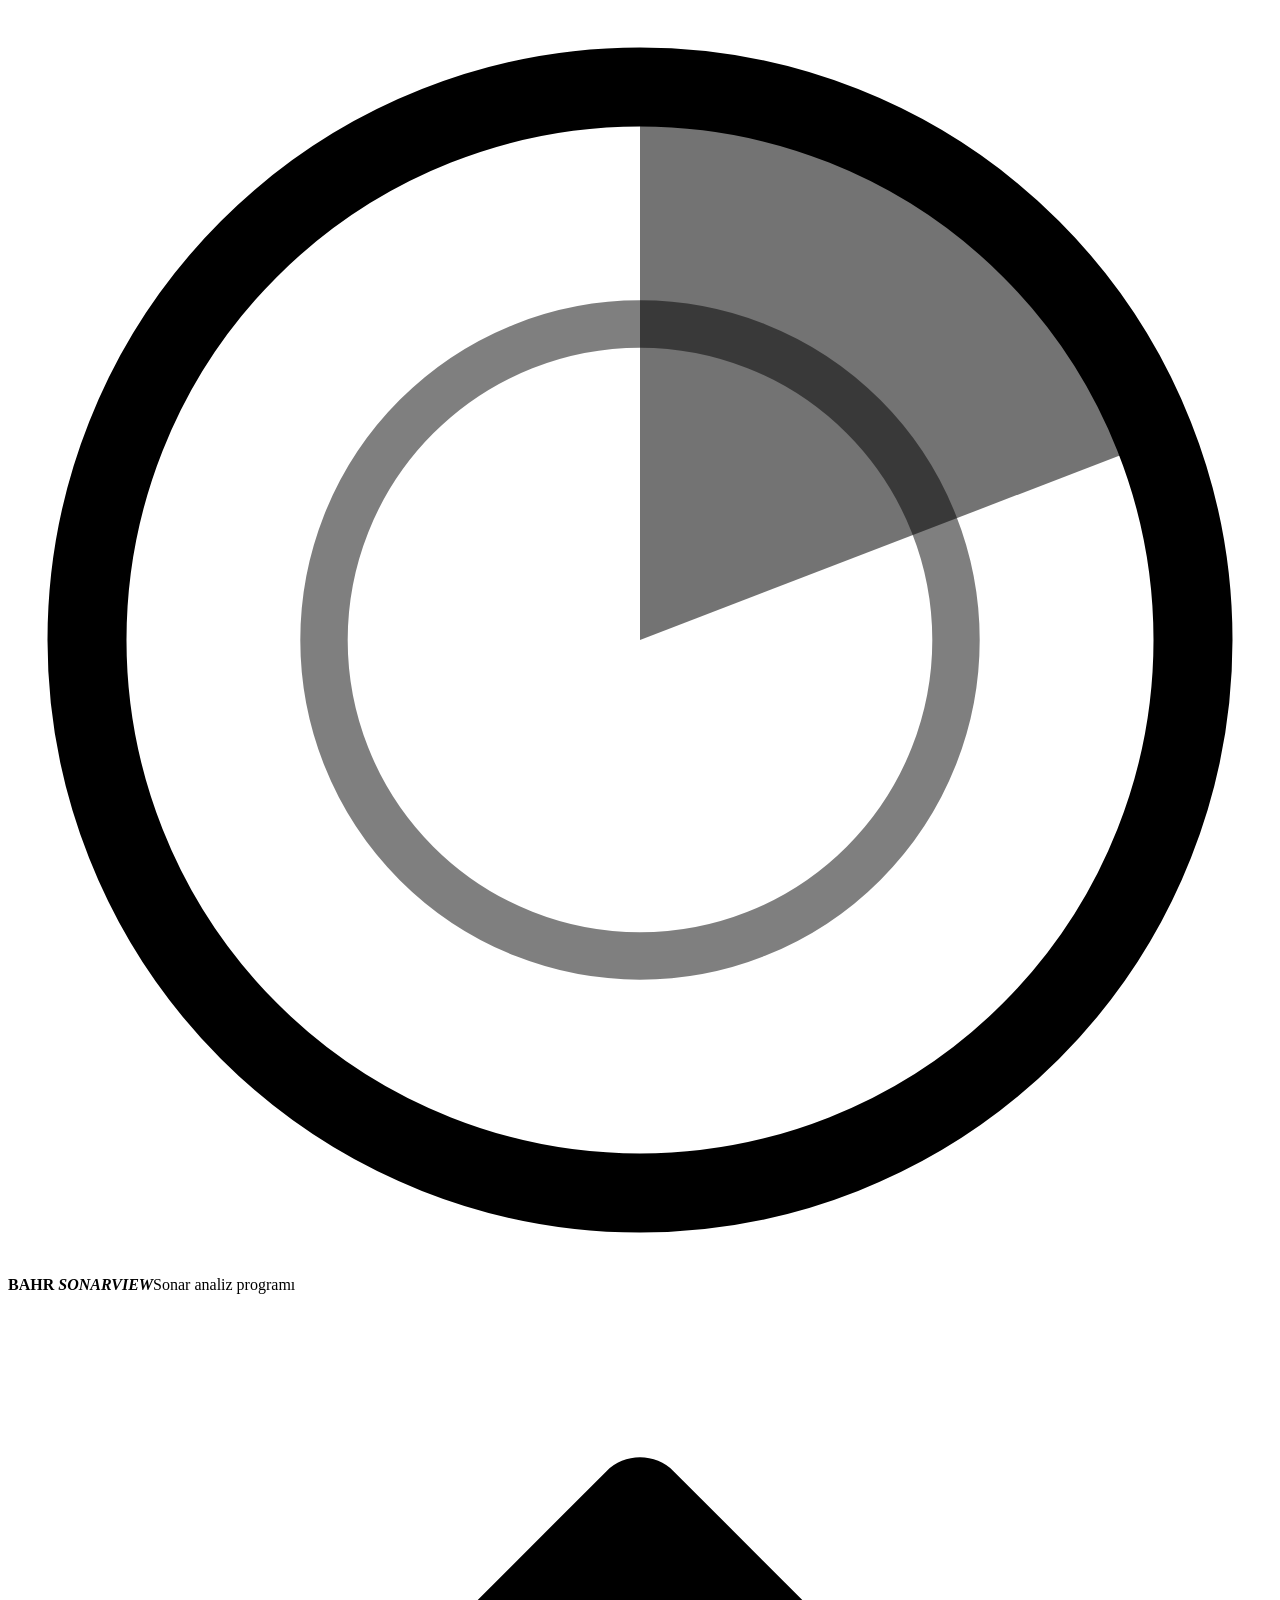
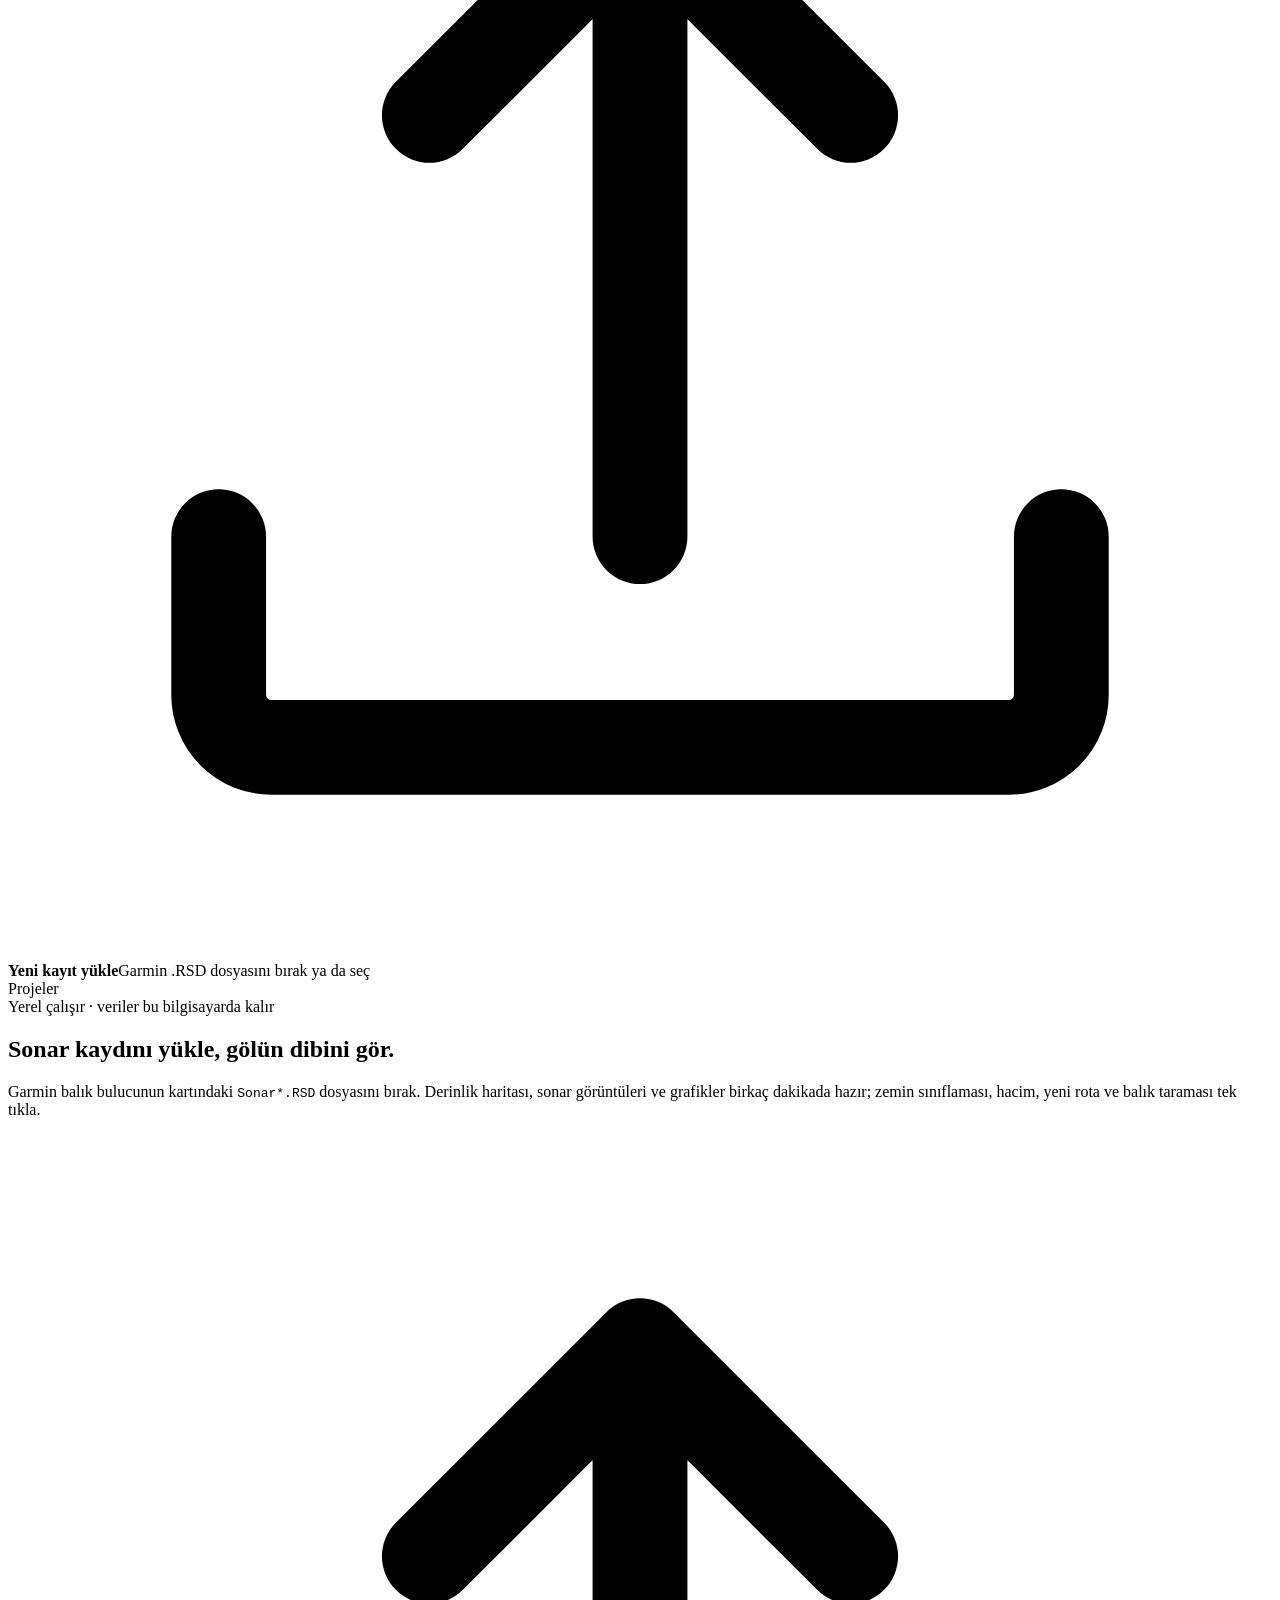
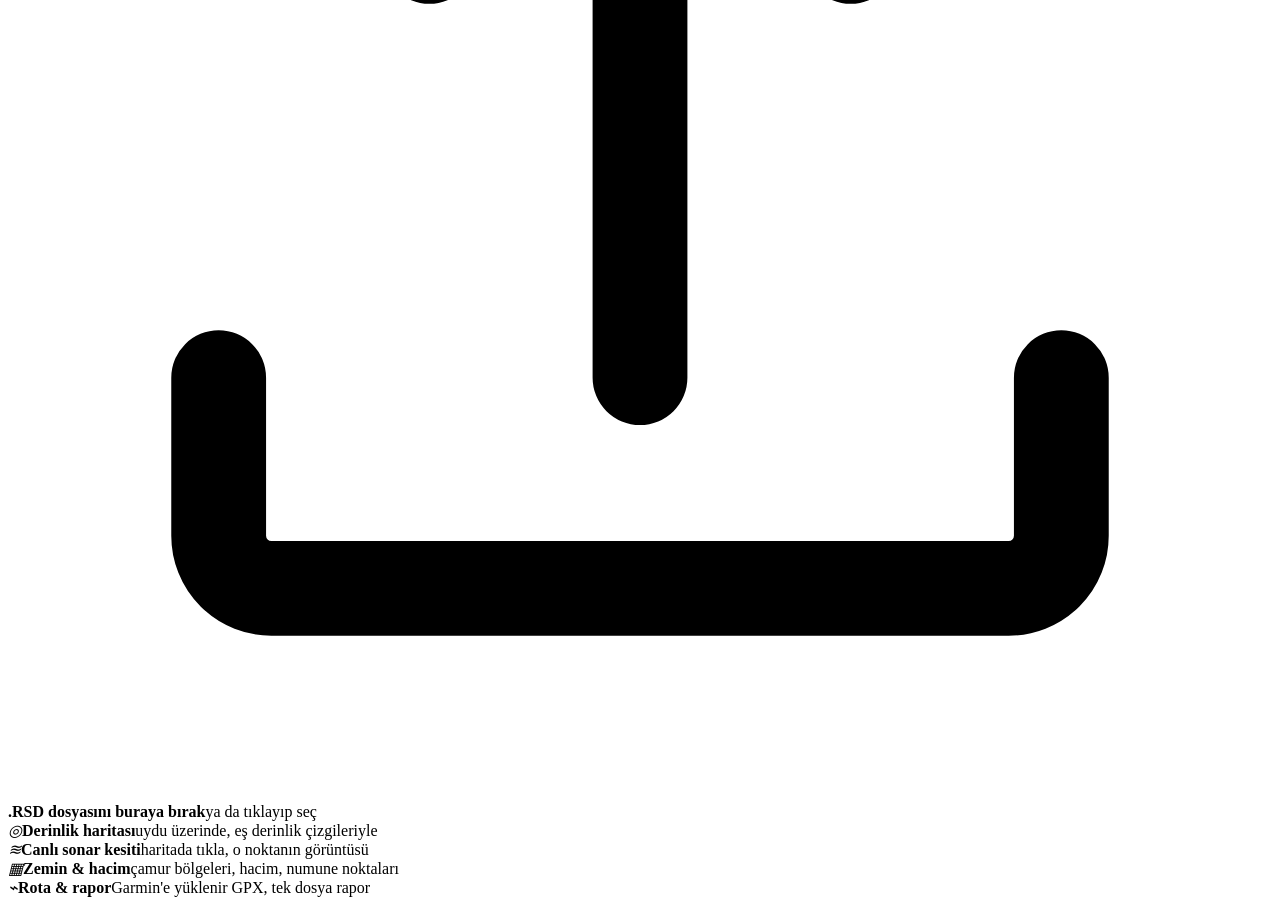
==== BAHR_SONARVIEW/kaynak/static/index.html @ 4ef41a02 "BAHR SONARVIEW: Garmin sonar analiz programı - Masaüstü programı (pywebview + FastAPI, PyInstaller i" ====
<!doctype html>
<html lang="tr">
<head>
<meta charset="utf-8">
<meta name="viewport" content="width=device-width, initial-scale=1">
<title>BAHR SONARVIEW</title>
<link rel="icon" href="data:image/svg+xml,%3Csvg xmlns='http://www.w3.org/2000/svg' viewBox='0 0 32 32'%3E%3Ccircle cx='16' cy='16' r='14' fill='%230b1220' stroke='%2322d3ee' stroke-width='2'/%3E%3Cpath d='M16 16 L16 4 A12 12 0 0 1 27 12 Z' fill='%2322d3ee' opacity='.7'/%3E%3C/svg%3E">
<link rel="stylesheet" href="/static/vendor/leaflet.css">
<link rel="stylesheet" href="/static/app.css">
</head>
<body>
<div id="uygulama">

  <!-- ======================= SOL PANEL ======================= -->
  <aside id="kenar">
    <div class="marka">
      <svg viewBox="0 0 32 32" class="logo" aria-hidden="true"><circle cx="16" cy="16" r="14" fill="none" stroke="currentColor" stroke-width="2"/><circle cx="16" cy="16" r="8" fill="none" stroke="currentColor" stroke-width="1.2" opacity=".5"/><path class="tarama" d="M16 16 L16 2 A14 14 0 0 1 29 11 Z" fill="currentColor" opacity=".55"/></svg>
      <div><b>BAHR <em>SONARVIEW</em></b><span>Sonar analiz programı</span></div>
    </div>

    <label id="yukleKart" class="yukle-kart" tabindex="0">
      <input type="file" id="dosyaSec" accept=".rsd,.RSD" hidden>
      <svg viewBox="0 0 24 24" aria-hidden="true"><path d="M12 16V4m0 0-4 4m4-4 4 4M4 16v3a1 1 0 0 0 1 1h14a1 1 0 0 0 1-1v-3" fill="none" stroke="currentColor" stroke-width="1.8" stroke-linecap="round" stroke-linejoin="round"/></svg>
      <div><b>Yeni kayıt yükle</b><span>Garmin .RSD dosyasını bırak ya da seç</span></div>
    </label>
    <div id="yuklemeDurum" class="yukleme-durum" hidden>
      <div class="satir"><span id="yuklemeAd">dosya</span><span id="yuklemeYuzde">%0</span></div>
      <div class="cubuk"><i id="yuklemeCubuk"></i></div>
    </div>

    <div class="baslik-kucuk">Projeler</div>
    <nav id="projeListe" class="proje-liste"></nav>
    <div class="kenar-alt">Yerel çalışır · veriler bu bilgisayarda kalır</div>
  </aside>

  <!-- ======================= ANA ALAN ======================= -->
  <main id="ana">

    <!-- Karsilama -->
    <section id="karsilama" class="karsilama">
      <div class="karsilama-ic">
        <div class="radar"><div class="radar-tarama"></div><div class="radar-halka h1"></div><div class="radar-halka h2"></div><div class="radar-halka h3"></div></div>
        <h1>Sonar kaydını yükle, gölün dibini gör.</h1>
        <p>Garmin balık bulucunun kartındaki <code>Sonar*.RSD</code> dosyasını bırak. Derinlik haritası, sonar görüntüleri ve grafikler birkaç dakikada hazır; zemin sınıflaması, hacim, yeni rota ve balık taraması tek tıkla.</p>
        <label class="buyuk-yukle" id="buyukYukle" tabindex="0">
          <svg viewBox="0 0 24 24" aria-hidden="true"><path d="M12 16V4m0 0-4 4m4-4 4 4M4 16v3a1 1 0 0 0 1 1h14a1 1 0 0 0 1-1v-3" fill="none" stroke="currentColor" stroke-width="1.8" stroke-linecap="round" stroke-linejoin="round"/></svg>
          <b>.RSD dosyasını buraya bırak</b><span>ya da tıklayıp seç</span>
        </label>
        <div class="ozellikler">
          <div><i>◎</i><b>Derinlik haritası</b><span>uydu üzerinde, eş derinlik çizgileriyle</span></div>
          <div><i>≋</i><b>Canlı sonar kesiti</b><span>haritada tıkla, o noktanın görüntüsü</span></div>
          <div><i>▦</i><b>Zemin & hacim</b><span>çamur bölgeleri, hacim, numune noktaları</span></div>
          <div><i>⌁</i><b>Rota & rapor</b><span>Garmin'e yüklenir GPX, tek dosya rapor</span></div>
        </div>
      </div>
    </section>

    <!-- Proje -->
    <section id="proje" hidden>
      <header class="ust">
        <div class="ust-sol">
          <input id="projeAd" class="proje-ad" spellcheck="false" aria-label="Proje adı">
          <div id="projeMeta" class="proje-meta"></div>
        </div>
        <div class="ust-sag">
          <button class="btn hayalet" id="klasorBtn" title="Çıktı klasörünü Dosya Gezgini'nde aç" hidden>
            <svg viewBox="0 0 24 24"><path d="M3 7a2 2 0 0 1 2-2h4l2 2h8a2 2 0 0 1 2 2v8a2 2 0 0 1-2 2H5a2 2 0 0 1-2-2z" fill="none" stroke="currentColor" stroke-width="1.7" stroke-linejoin="round"/></svg><span>Klasörü aç</span></button>
          <button class="btn hayalet" id="raporBtn" title="Rapor oluştur / aç">
            <svg viewBox="0 0 24 24"><path d="M7 3h7l5 5v13H7zM14 3v5h5M10 13h6M10 17h6" fill="none" stroke="currentColor" stroke-width="1.7" stroke-linejoin="round"/></svg><span>Rapor</span></button>
          <button class="btn hayalet tehlike" id="silBtn" title="Projeyi sil">
            <svg viewBox="0 0 24 24"><path d="M4 7h16M10 11v6M14 11v6M6 7l1 13h10l1-13M9 7V4h6v3" fill="none" stroke="currentColor" stroke-width="1.7" stroke-linejoin="round"/></svg></button>
        </div>
      </header>

      <div id="kpiler" class="kpiler"></div>

      <!-- temel analiz suruyorsa -->
      <div id="isleniyor" class="isleniyor" hidden>
        <div class="radar kucuk"><div class="radar-tarama"></div><div class="radar-halka h1"></div><div class="radar-halka h2"></div></div>
        <div class="isleniyor-ic">
          <h2>Kayıt analiz ediliyor</h2>
          <p id="isleniyorAdim">Hazırlanıyor…</p>
          <div class="cubuk buyuk"><i id="isleniyorCubuk"></i></div>
          <ol id="isleniyorAdimlar" class="adimlar"></ol>
        </div>
      </div>
      <div id="hataKutu" class="hata-kutu" hidden></div>

      <nav id="sekmeler" class="sekmeler" hidden>
        <button data-sekme="harita" class="aktif">Harita</button>
        <button data-sekme="sonar">Sonar</button>
        <button data-sekme="grafik">Grafikler</button>
        <button data-sekme="analiz">Analizler <em id="analizRozet" hidden></em></button>
        <button data-sekme="dosya">Dosyalar</button>
      </nav>

      <!-- HARITA -->
      <div class="sekme" id="sekme-harita" hidden>
        <div class="harita-kap">
          <div id="harita"></div>
          <div class="katman-panel" id="katmanPanel">
            <div class="kp-baslik">Altlık</div>
            <div class="seg" id="altlikSec">
              <button data-a="uydu" class="aktif">Uydu</button><button data-a="koyu">Koyu</button><button data-a="yok">Yok</button>
            </div>
            <div class="kp-baslik">Katmanlar</div>
            <div id="katmanListe"></div>
          </div>
          <div class="efsane" id="efsane" hidden></div>
          <div class="harita-ipucu" id="haritaIpucu">Rotaya tıkla: o noktanın sonar kesiti açılır</div>
          <div class="kesit-cekmece" id="kesitCekmece" hidden>
            <div class="kc-ust"><b>Sonar kesiti</b><span id="kcBilgi"></span>
              <button class="btn hayalet kucuk" id="kcSonar">Sonar sekmesinde aç →</button>
              <button class="kapat" id="kcKapat" aria-label="Kapat">×</button></div>
            <div class="kesit-gorsel"><img id="kcImg" alt="Sonar kesiti"><canvas id="kcCanvas"></canvas></div>
          </div>
        </div>
      </div>

      <!-- SONAR -->
      <div class="sekme" id="sekme-sonar" hidden>
        <div class="kart sonar-kart">
          <div class="sonar-arac">
            <button class="btn ikon" id="oynat" title="Oynat / durdur" aria-label="Oynat"><svg viewBox="0 0 24 24"><path id="oynatIkon" d="M8 5v14l11-7z" fill="currentColor"/></svg></button>
            <div class="okuma"><span>Zaman</span><b id="okZaman">–</b></div>
            <div class="okuma"><span>Derinlik</span><b id="okDerinlik">–</b></div>
            <div class="okuma"><span>Ping</span><b id="okPing">–</b></div>
            <div class="bosluk"></div>
            <label class="sec">Genişlik
              <select id="genislik"><option value="300">Dar (~12 sn)</option><option value="600" selected>Orta (~25 sn)</option><option value="1200">Geniş (~50 sn)</option><option value="2400">Çok geniş (~1,5 dk)</option></select></label>
            <label class="sec">Palet
              <select id="palet"><option value="bakir">Bakır</option><option value="okyanus">Okyanus</option><option value="sicak">Sıcak</option><option value="gri">Gri</option></select></label>
          </div>
          <div class="kesit-gorsel buyuk"><img id="sonarImg" alt="Sonar kesiti"><canvas id="sonarCanvas"></canvas><div class="yukleniyor" id="sonarYuk"></div></div>
          <input type="range" id="zamanCubuk" class="zaman-cubuk" min="0" max="100" value="0" aria-label="Kayıt içinde konum">
          <div class="cubuk-etiket"><span id="zcBas">0 dk</span><span>Çubuğu sürükle ya da ←/→ tuşlarını kullan</span><span id="zcSon">–</span></div>
        </div>
        <div class="kart">
          <div class="kart-baslik">Tüm kayıt <span class="ince">tıkla: o ana git</span></div>
          <div class="genel-bakis"><img id="genelImg" alt="Tüm kaydın sonar görüntüsü"></div>
        </div>
      </div>

      <!-- GRAFIK -->
      <div class="sekme" id="sekme-grafik" hidden>
        <div class="grafik-izgara">
          <div class="kart"><div class="kart-baslik">Derinlik <span class="ince">noktaya tıkla: sonar kesitine git</span></div><div class="grafik-kap"><canvas id="gDerinlik"></canvas></div></div>
          <div class="kart"><div class="kart-baslik">Tekne hızı</div><div class="grafik-kap kisa"><canvas id="gHiz"></canvas></div></div>
          <div class="kart"><div class="kart-baslik">Su sıcaklığı</div><div class="grafik-kap kisa"><canvas id="gSicaklik"></canvas></div></div>
        </div>
      </div>

      <!-- ANALIZ -->
      <div class="sekme" id="sekme-analiz" hidden>
        <p class="aciklama">Temel analiz her yüklemede otomatik çalışır. Diğerleri isteğe bağlı: ihtiyacın olanı çalıştır, sonuçlar haritaya ve dosyalara eklenir.</p>
        <div id="analizKartlar" class="analiz-izgara"></div>
      </div>

      <!-- DOSYA -->
      <div class="sekme" id="sekme-dosya" hidden>
        <div id="dosyaListe"></div>
      </div>
    </section>
  </main>
</div>

<div id="buyutec" class="buyutec" hidden><button class="kapat" aria-label="Kapat">×</button><img alt=""><div class="buyutec-alt"><span></span><a class="btn kucuk" download>İndir</a></div></div>
<div id="bildirim" class="bildirim" hidden></div>
<div id="birak" class="birak" hidden><div><svg viewBox="0 0 24 24"><path d="M12 4v12m0 0-4-4m4 4 4-4M4 16v3a1 1 0 0 0 1 1h14a1 1 0 0 0 1-1v-3" fill="none" stroke="currentColor" stroke-width="1.8" stroke-linecap="round" stroke-linejoin="round"/></svg><b>Bırak, analiz başlasın</b></div></div>

<script src="/static/vendor/leaflet.js"></script>
<script src="/static/vendor/chart.umd.min.js"></script>
<script src="/static/app.js"></script>
</body>
</html>
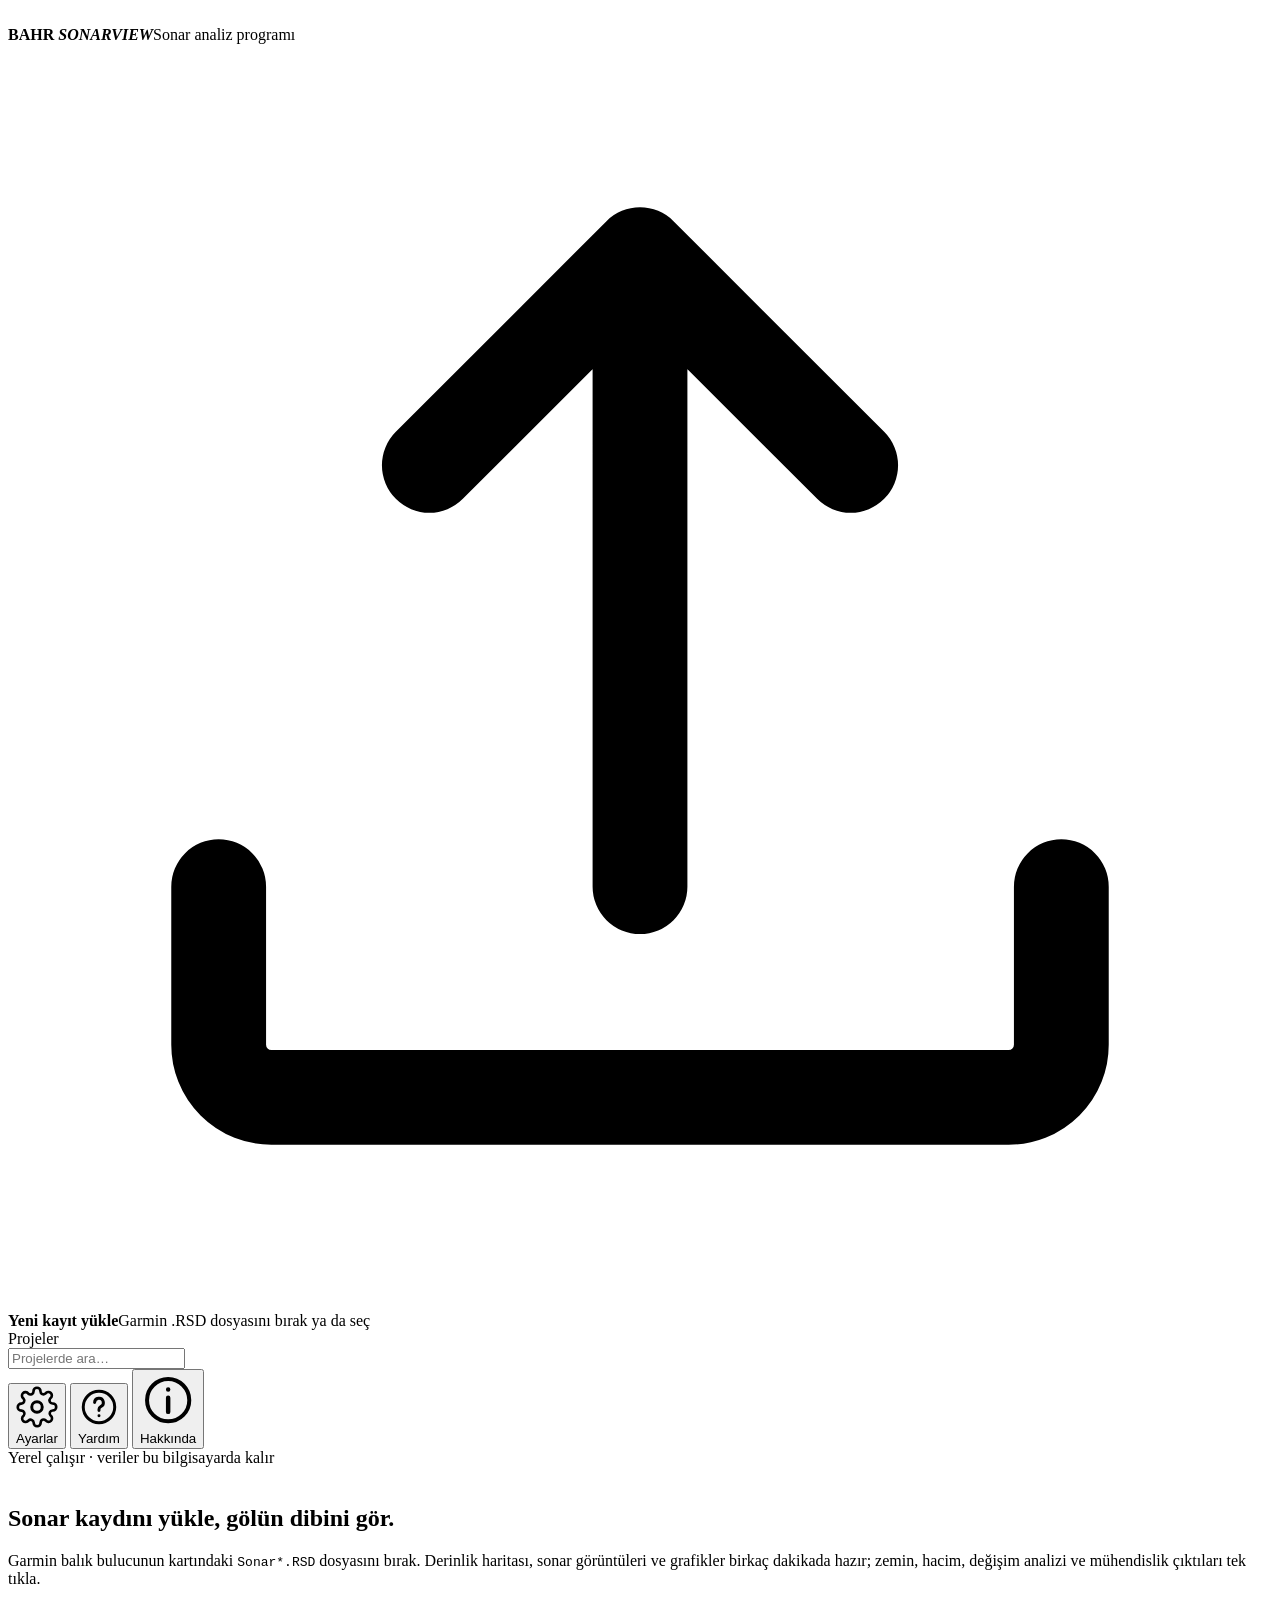
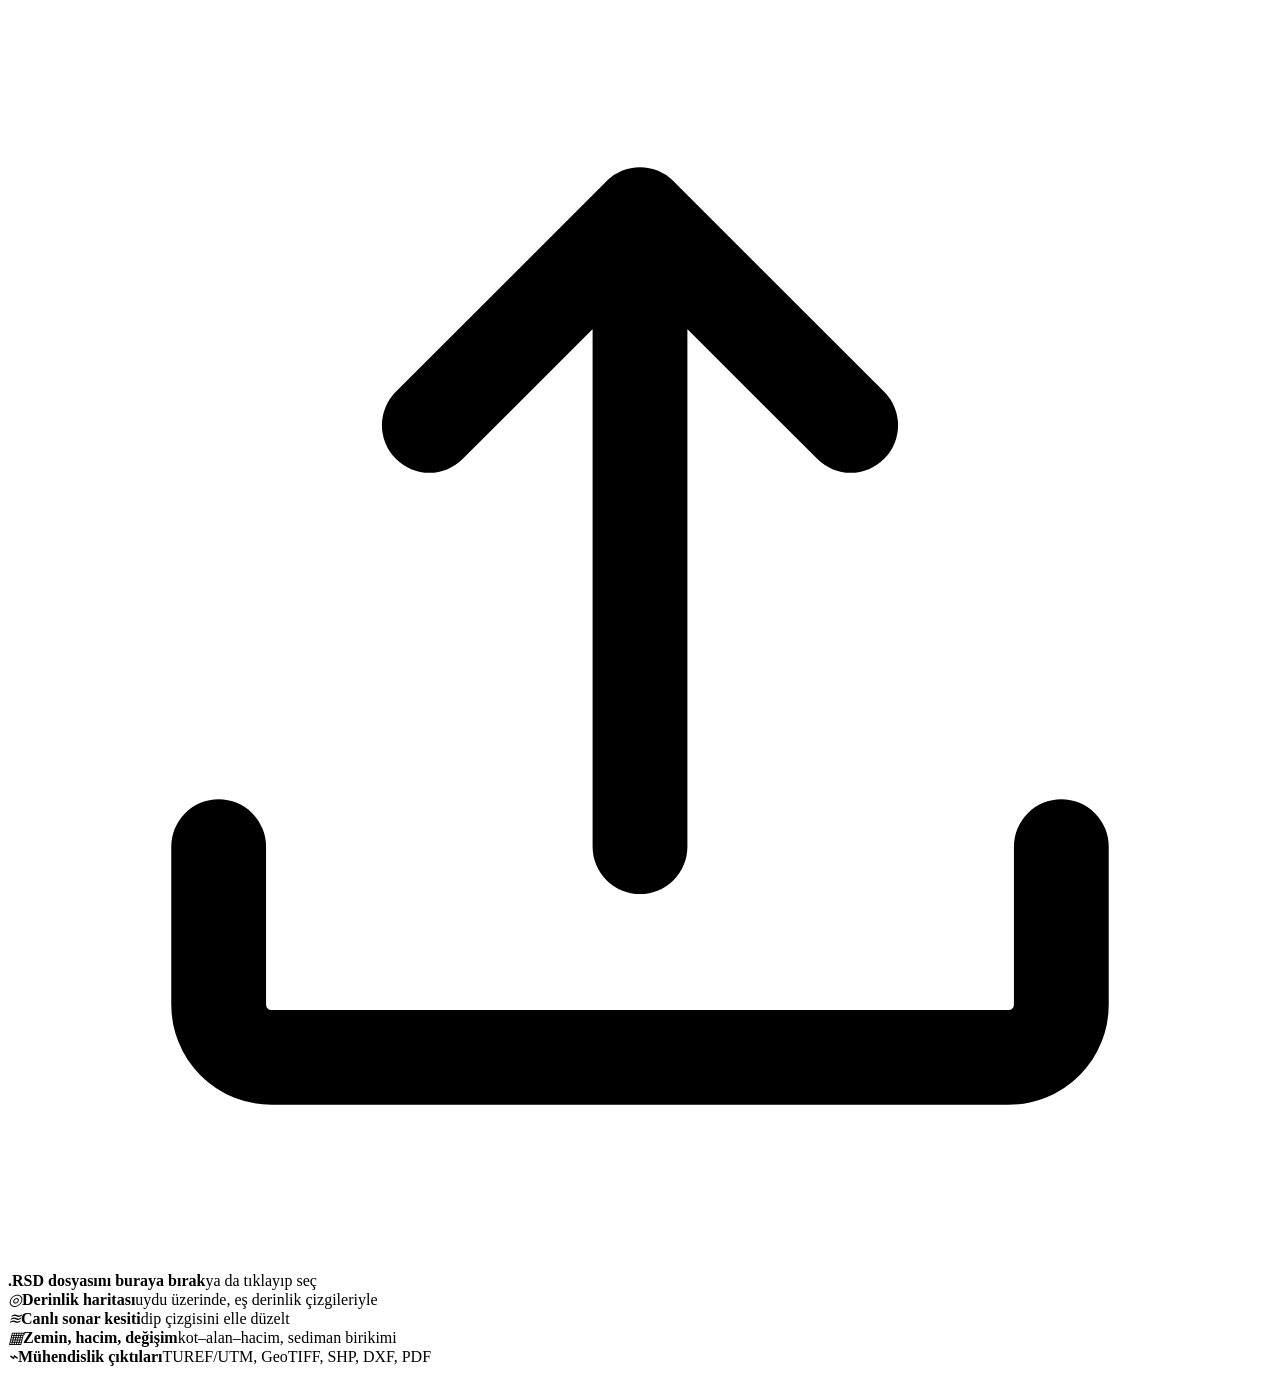
==== commit 707d4087: "BAHR SONARVIEW v1.1.0: ayarlar, 3B topografya, mühendislik çıktıları ve daha fazlası - Ayarlar (dil," ====
--- a/BAHR_SONARVIEW/kaynak/static/index.html
+++ b/BAHR_SONARVIEW/kaynak/static/index.html
@@ -4,17 +4,43 @@
 <meta charset="utf-8">
 <meta name="viewport" content="width=device-width, initial-scale=1">
 <title>BAHR SONARVIEW</title>
-<link rel="icon" href="data:image/svg+xml,%3Csvg xmlns='http://www.w3.org/2000/svg' viewBox='0 0 32 32'%3E%3Ccircle cx='16' cy='16' r='14' fill='%230b1220' stroke='%2322d3ee' stroke-width='2'/%3E%3Cpath d='M16 16 L16 4 A12 12 0 0 1 27 12 Z' fill='%2322d3ee' opacity='.7'/%3E%3C/svg%3E">
+<link rel="icon" type="image/png" href="/static/logo.png">
 <link rel="stylesheet" href="/static/vendor/leaflet.css">
 <link rel="stylesheet" href="/static/app.css">
 </head>
 <body>
+<div id="acilis" class="acilis" aria-hidden="true">
+  <video id="acilisVideo" src="/static/acilis.mp4" muted playsinline preload="auto"></video>
+  <button id="acilisGec" class="acilis-gec">Geç ›</button>
+</div>
+<script>
+/* acilis animasyonu: oturumda bir kez; ayarlardan kapatilabilir */
+(function () {
+  var el = document.getElementById("acilis"), v = document.getElementById("acilisVideo"), bitti = false;
+  function kapat() {
+    if (bitti) return; bitti = true;
+    el.classList.add("kapaniyor");
+    setTimeout(function () { el.remove(); }, 700);
+    try { sessionStorage.setItem("acilis", "1"); } catch (e) {}
+  }
+  window.acilisKapat = kapat;
+  var gosterildi = false;
+  try { gosterildi = sessionStorage.getItem("acilis") === "1" || localStorage.getItem("acilis_kapali") === "1"; } catch (e) {}
+  if (gosterildi) { el.remove(); bitti = true; return; }
+  v.addEventListener("ended", kapat);
+  v.addEventListener("error", kapat);
+  el.addEventListener("click", kapat);
+  document.addEventListener("keydown", function k(e) { if (!bitti) { kapat(); document.removeEventListener("keydown", k); } });
+  var p = v.play(); if (p && p.catch) p.catch(kapat);
+  setTimeout(kapat, 12000);
+})();
+</script>
 <div id="uygulama">
 
   <!-- ======================= SOL PANEL ======================= -->
   <aside id="kenar">
     <div class="marka">
-      <svg viewBox="0 0 32 32" class="logo" aria-hidden="true"><circle cx="16" cy="16" r="14" fill="none" stroke="currentColor" stroke-width="2"/><circle cx="16" cy="16" r="8" fill="none" stroke="currentColor" stroke-width="1.2" opacity=".5"/><path class="tarama" d="M16 16 L16 2 A14 14 0 0 1 29 11 Z" fill="currentColor" opacity=".55"/></svg>
+      <img src="/static/logo.png" class="logo" alt="" aria-hidden="true">
       <div><b>BAHR <em>SONARVIEW</em></b><span>Sonar analiz programı</span></div>
     </div>
 
@@ -29,28 +55,36 @@
     </div>
 
     <div class="baslik-kucuk">Projeler</div>
+    <input id="projeAra" class="ara" type="search" placeholder="Projelerde ara…" aria-label="Projelerde ara">
     <nav id="projeListe" class="proje-liste"></nav>
+
+    <div class="kenar-menu">
+      <button class="menu-oge" id="ayarlarBtn" title="Ayarlar"><svg viewBox="0 0 24 24"><path d="M12 15a3 3 0 1 0 0-6 3 3 0 0 0 0 6Z" fill="none" stroke="currentColor" stroke-width="1.7"/><path d="M19.4 15a1.7 1.7 0 0 0 .3 1.8l.1.1a2 2 0 1 1-2.8 2.8l-.1-.1a1.7 1.7 0 0 0-1.8-.3 1.7 1.7 0 0 0-1 1.5V21a2 2 0 1 1-4 0v-.1a1.7 1.7 0 0 0-1.1-1.5 1.7 1.7 0 0 0-1.8.3l-.1.1a2 2 0 1 1-2.8-2.8l.1-.1a1.7 1.7 0 0 0 .3-1.8 1.7 1.7 0 0 0-1.5-1H3a2 2 0 1 1 0-4h.1a1.7 1.7 0 0 0 1.5-1.1 1.7 1.7 0 0 0-.3-1.8l-.1-.1a2 2 0 1 1 2.8-2.8l.1.1a1.7 1.7 0 0 0 1.8.3H9a1.7 1.7 0 0 0 1-1.5V3a2 2 0 1 1 4 0v.1a1.7 1.7 0 0 0 1 1.5 1.7 1.7 0 0 0 1.8-.3l.1-.1a2 2 0 1 1 2.8 2.8l-.1.1a1.7 1.7 0 0 0-.3 1.8V9a1.7 1.7 0 0 0 1.5 1H21a2 2 0 1 1 0 4h-.1a1.7 1.7 0 0 0-1.5 1Z" fill="none" stroke="currentColor" stroke-width="1.5"/></svg><span>Ayarlar</span></button>
+      <button class="menu-oge" id="yardimBtn" title="Yardım"><svg viewBox="0 0 24 24"><circle cx="12" cy="12" r="9" fill="none" stroke="currentColor" stroke-width="1.7"/><path d="M9.5 9.5a2.5 2.5 0 1 1 3.5 2.3c-.6.3-1 .8-1 1.5v.7M12 17h.01" fill="none" stroke="currentColor" stroke-width="1.7" stroke-linecap="round"/></svg><span>Yardım</span></button>
+      <button class="menu-oge" id="hakkindaBtn" title="Hakkında"><svg viewBox="0 0 24 24"><circle cx="12" cy="12" r="9" fill="none" stroke="currentColor" stroke-width="1.7"/><path d="M12 11v6M12 7.5h.01" fill="none" stroke="currentColor" stroke-width="1.9" stroke-linecap="round"/></svg><span>Hakkında</span><em id="guncelRozet" class="rozet" hidden>yeni</em></button>
+    </div>
     <div class="kenar-alt">Yerel çalışır · veriler bu bilgisayarda kalır</div>
   </aside>
 
   <!-- ======================= ANA ALAN ======================= -->
   <main id="ana">
+    <div id="guncelBant" class="bant bilgi" hidden></div>
 
     <!-- Karsilama -->
     <section id="karsilama" class="karsilama">
       <div class="karsilama-ic">
-        <div class="radar"><div class="radar-tarama"></div><div class="radar-halka h1"></div><div class="radar-halka h2"></div><div class="radar-halka h3"></div></div>
+        <img src="/static/logo.png" class="karsilama-logo" alt="">
         <h1>Sonar kaydını yükle, gölün dibini gör.</h1>
-        <p>Garmin balık bulucunun kartındaki <code>Sonar*.RSD</code> dosyasını bırak. Derinlik haritası, sonar görüntüleri ve grafikler birkaç dakikada hazır; zemin sınıflaması, hacim, yeni rota ve balık taraması tek tıkla.</p>
+        <p>Garmin balık bulucunun kartındaki <code>Sonar*.RSD</code> dosyasını bırak. Derinlik haritası, sonar görüntüleri ve grafikler birkaç dakikada hazır; zemin, hacim, değişim analizi ve mühendislik çıktıları tek tıkla.</p>
         <label class="buyuk-yukle" id="buyukYukle" tabindex="0">
           <svg viewBox="0 0 24 24" aria-hidden="true"><path d="M12 16V4m0 0-4 4m4-4 4 4M4 16v3a1 1 0 0 0 1 1h14a1 1 0 0 0 1-1v-3" fill="none" stroke="currentColor" stroke-width="1.8" stroke-linecap="round" stroke-linejoin="round"/></svg>
           <b>.RSD dosyasını buraya bırak</b><span>ya da tıklayıp seç</span>
         </label>
         <div class="ozellikler">
           <div><i>◎</i><b>Derinlik haritası</b><span>uydu üzerinde, eş derinlik çizgileriyle</span></div>
-          <div><i>≋</i><b>Canlı sonar kesiti</b><span>haritada tıkla, o noktanın görüntüsü</span></div>
-          <div><i>▦</i><b>Zemin & hacim</b><span>çamur bölgeleri, hacim, numune noktaları</span></div>
-          <div><i>⌁</i><b>Rota & rapor</b><span>Garmin'e yüklenir GPX, tek dosya rapor</span></div>
+          <div><i>≋</i><b>Canlı sonar kesiti</b><span>dip çizgisini elle düzelt</span></div>
+          <div><i>▦</i><b>Zemin, hacim, değişim</b><span>kot–alan–hacim, sediman birikimi</span></div>
+          <div><i>⌁</i><b>Mühendislik çıktıları</b><span>TUREF/UTM, GeoTIFF, SHP, DXF, PDF</span></div>
         </div>
       </div>
     </section>
@@ -63,14 +97,36 @@
           <div id="projeMeta" class="proje-meta"></div>
         </div>
         <div class="ust-sag">
+          <button class="btn hayalet" id="kayitEkleBtn" title="Aynı projeye başka bir RSD kaydı ekle">
+            <svg viewBox="0 0 24 24"><path d="M12 5v14M5 12h14" fill="none" stroke="currentColor" stroke-width="1.8" stroke-linecap="round"/></svg><span>Kayıt ekle</span></button>
+          <button class="btn hayalet" id="projeAyarBtn" title="Ölçüm parametreleri ve kayıtlar">
+            <svg viewBox="0 0 24 24"><path d="M4 6h10M18 6h2M4 12h4M12 12h8M4 18h12M20 18h0" fill="none" stroke="currentColor" stroke-width="1.8" stroke-linecap="round"/><circle cx="16" cy="6" r="2" fill="none" stroke="currentColor" stroke-width="1.6"/><circle cx="10" cy="12" r="2" fill="none" stroke="currentColor" stroke-width="1.6"/><circle cx="18" cy="18" r="2" fill="none" stroke="currentColor" stroke-width="1.6"/></svg><span>Proje ayarları</span></button>
           <button class="btn hayalet" id="klasorBtn" title="Çıktı klasörünü Dosya Gezgini'nde aç" hidden>
-            <svg viewBox="0 0 24 24"><path d="M3 7a2 2 0 0 1 2-2h4l2 2h8a2 2 0 0 1 2 2v8a2 2 0 0 1-2 2H5a2 2 0 0 1-2-2z" fill="none" stroke="currentColor" stroke-width="1.7" stroke-linejoin="round"/></svg><span>Klasörü aç</span></button>
-          <button class="btn hayalet" id="raporBtn" title="Rapor oluştur / aç">
-            <svg viewBox="0 0 24 24"><path d="M7 3h7l5 5v13H7zM14 3v5h5M10 13h6M10 17h6" fill="none" stroke="currentColor" stroke-width="1.7" stroke-linejoin="round"/></svg><span>Rapor</span></button>
-          <button class="btn hayalet tehlike" id="silBtn" title="Projeyi sil">
-            <svg viewBox="0 0 24 24"><path d="M4 7h16M10 11v6M14 11v6M6 7l1 13h10l1-13M9 7V4h6v3" fill="none" stroke="currentColor" stroke-width="1.7" stroke-linejoin="round"/></svg></button>
+            <svg viewBox="0 0 24 24"><path d="M3 7a2 2 0 0 1 2-2h4l2 2h8a2 2 0 0 1 2 2v8a2 2 0 0 1-2 2H5a2 2 0 0 1-2-2z" fill="none" stroke="currentColor" stroke-width="1.7" stroke-linejoin="round"/></svg><span>Klasör</span></button>
+          <div class="acilir">
+            <button class="btn" id="raporBtn" title="Rapor oluştur / aç">
+              <svg viewBox="0 0 24 24"><path d="M7 3h7l5 5v13H7zM14 3v5h5M10 13h6M10 17h6" fill="none" stroke="currentColor" stroke-width="1.7" stroke-linejoin="round"/></svg><span>Rapor</span><i class="ok">▾</i></button>
+            <div class="menu" id="raporMenu" hidden>
+              <button data-r="pdf">PDF raporu aç</button>
+              <button data-r="html">HTML raporu aç</button>
+              <button data-r="yeni">Raporu yeniden oluştur</button>
+            </div>
+          </div>
+          <div class="acilir">
+            <button class="btn hayalet ikon-btn" id="dahaBtn" title="Diğer işlemler" aria-label="Diğer işlemler">⋯</button>
+            <div class="menu sag" id="dahaMenu" hidden>
+              <button data-d="yeniden">Tüm analizleri yeniden hesapla</button>
+              <button data-d="hata">Hata raporu oluştur</button>
+              <button data-d="sil" class="tehlike">Projeyi sil</button>
+            </div>
+          </div>
         </div>
       </header>
+
+      <div id="guncelDegil" class="bant uyari" hidden>
+        <span><b>Sonuçlar güncel değil.</b> Ölçüm parametreleri, kayıtlar ya da elle düzeltmeler değişti.</span>
+        <button class="btn kucuk" id="yenidenBtn">Yeniden hesapla</button>
+      </div>
 
       <div id="kpiler" class="kpiler"></div>
 
@@ -83,11 +139,13 @@
           <div class="cubuk buyuk"><i id="isleniyorCubuk"></i></div>
           <ol id="isleniyorAdimlar" class="adimlar"></ol>
         </div>
+        <button class="btn hayalet kucuk" id="temelIptal">İptal</button>
       </div>
       <div id="hataKutu" class="hata-kutu" hidden></div>
 
       <nav id="sekmeler" class="sekmeler" hidden>
         <button data-sekme="harita" class="aktif">Harita</button>
+        <button data-sekme="3d">3B</button>
         <button data-sekme="sonar">Sonar</button>
         <button data-sekme="grafik">Grafikler</button>
         <button data-sekme="analiz">Analizler <em id="analizRozet" hidden></em></button>
@@ -98,6 +156,15 @@
       <div class="sekme" id="sekme-harita" hidden>
         <div class="harita-kap">
           <div id="harita"></div>
+          <div class="arac-cubugu" id="aracCubugu">
+            <button data-arac="mesafe" title="Mesafe ölç"><svg viewBox="0 0 24 24"><path d="M3 17 17 3l4 4L7 21zM7 13l2 2M10 10l2 2M13 7l2 2" fill="none" stroke="currentColor" stroke-width="1.6" stroke-linejoin="round"/></svg></button>
+            <button data-arac="alan" title="Alan ölç"><svg viewBox="0 0 24 24"><path d="M4 7l7-3 9 5-3 10-11 1z" fill="none" stroke="currentColor" stroke-width="1.6" stroke-linejoin="round"/></svg></button>
+            <button data-arac="profil" title="Derinlik profili çiz"><svg viewBox="0 0 24 24"><path d="M3 6h18M3 10c3 0 4 6 7 6s4-4 6-4 3 3 5 3" fill="none" stroke="currentColor" stroke-width="1.6" stroke-linecap="round"/></svg></button>
+            <button data-arac="alan3d" title="3B topografya için alan seç"><svg viewBox="0 0 24 24"><path d="M12 3 4 7.5v9L12 21l8-4.5v-9zM4 7.5l8 4.5 8-4.5M12 12v9" fill="none" stroke="currentColor" stroke-width="1.6" stroke-linejoin="round"/></svg></button>
+            <button data-arac="not" title="Not / işaret ekle"><svg viewBox="0 0 24 24"><path d="M12 21s-6-5.3-6-11a6 6 0 1 1 12 0c0 5.7-6 11-6 11Z" fill="none" stroke="currentColor" stroke-width="1.6"/><circle cx="12" cy="10" r="2" fill="currentColor"/></svg></button>
+            <button data-arac="temizle" title="Çizimleri temizle"><svg viewBox="0 0 24 24"><path d="M5 7h14M10 11v6M14 11v6M6 7l1 13h10l1-13M9 7V4h6v3" fill="none" stroke="currentColor" stroke-width="1.6" stroke-linejoin="round"/></svg></button>
+          </div>
+          <div class="arac-ipucu" id="aracIpucu" hidden></div>
           <div class="katman-panel" id="katmanPanel">
             <div class="kp-baslik">Altlık</div>
             <div class="seg" id="altlikSec">
@@ -114,6 +181,56 @@
               <button class="kapat" id="kcKapat" aria-label="Kapat">×</button></div>
             <div class="kesit-gorsel"><img id="kcImg" alt="Sonar kesiti"><canvas id="kcCanvas"></canvas></div>
           </div>
+          <div class="kesit-cekmece" id="profilCekmece" hidden>
+            <div class="kc-ust"><b>Derinlik profili</b><span id="pfBilgi"></span>
+              <button class="btn hayalet kucuk" id="pfCsv">CSV indir</button>
+              <button class="kapat" id="pfKapat" aria-label="Kapat">×</button></div>
+            <div class="profil-kap"><canvas id="pfGrafik"></canvas></div>
+          </div>
+        </div>
+      </div>
+
+
+      <!-- 3B TOPOGRAFYA -->
+      <div class="sekme" id="sekme-3d" hidden>
+        <div class="uc-kap">
+          <div class="uc-sahne" id="ucSahne">
+            <canvas id="ucCanvas"></canvas>
+            <div class="uc-ipucu">Sürükle: döndür · Sağ tuş ya da Shift+sürükle: kaydır · Tekerlek: yakınlaştır · Çift tık: sıfırla</div>
+            <div class="uc-pusula" id="ucPusula" title="Kuzey"><svg viewBox="0 0 40 40"><path d="M20 3 27 23 20 18.5 13 23Z" fill="#f43f5e"/><path d="M20 37 13 17 20 21.5 27 17Z" fill="rgba(255,255,255,.4)"/></svg><b>K</b></div>
+            <div class="uc-okuma" id="ucOkuma" hidden></div>
+            <div class="uc-efsane" id="ucEfsane"></div>
+            <div class="uc-durum" id="ucDurum" hidden></div>
+          </div>
+          <aside class="uc-panel">
+            <div class="uc-grup">
+              <div class="uc-baslik">Alan <button class="yardim-i" id="ucYardim" title="Bu ne demek?">?</button></div>
+              <div class="uc-alan"><b id="ucAlanBilgi">Tüm ölçülen alan</b><button class="btn hayalet kucuk" id="ucAlanTemizle" hidden>Tüm alan</button></div>
+              <div class="seg kucuk" id="ucKip"><button data-k="dikdortgen" class="aktif">Dikdörtgen</button><button data-k="cokgen">Çokgen</button></div>
+              <button class="btn" id="ucAlanSec"><svg viewBox="0 0 24 24"><path d="M4 7l7-3 9 5-3 10-11 1z" fill="none" stroke="currentColor" stroke-width="1.7" stroke-linejoin="round"/></svg><span>Haritadan alan seç</span></button>
+              <label class="uc-onay"><input type="checkbox" id="ucTahmin" checked> Tahmini (uydu) alanı dahil et</label>
+              <label class="uc-satir">Çözünürlük
+                <select id="ucAdim"><option value="0" selected>Otomatik</option><option value="0.5">0,5 m</option><option value="1">1 m</option><option value="2">2 m</option><option value="5">5 m</option></select></label>
+            </div>
+            <div class="uc-grup">
+              <div class="uc-baslik">Görünüm</div>
+              <label class="uc-satir">Dikey büyütme <b id="ucEYazi">×5</b><input type="range" id="ucE" min="1" max="30" step="1" value="5"></label>
+              <label class="uc-satir">Renk
+                <select id="ucMod"><option value="derinlik" selected>Derinlik</option><option value="egim">Dip eğimi</option><option value="zemin">Zemin sınıfı</option><option value="kaynak">Ölçüm / tahmin</option></select></label>
+              <label class="uc-onay"><input type="checkbox" id="ucKontur" checked> Eş derinlik çizgileri</label>
+              <label class="uc-onay"><input type="checkbox" id="ucSu" checked> Su yüzeyi</label>
+              <div class="seg kucuk" id="ucGorunum"><button data-g="egik" class="aktif">Eğik</button><button data-g="ust">Üstten</button><button data-g="yan">Yandan</button></div>
+            </div>
+            <div class="uc-grup">
+              <div class="uc-baslik">Seçilen alan</div>
+              <div class="uc-bilgi" id="ucBilgi"></div>
+            </div>
+            <div class="uc-grup">
+              <div class="uc-baslik">Dışa aktar</div>
+              <div class="uc-disari"><button class="btn hayalet kucuk" id="ucPng">PNG</button><button class="btn hayalet kucuk" id="ucObj">OBJ</button><button class="btn hayalet kucuk" id="ucStl">STL</button></div>
+              <small class="ince">OBJ / STL kapalı katı model olarak (taban plakalı) verilir; 3B yazıcı ve CAD için.</small>
+            </div>
+          </aside>
         </div>
       </div>
 
@@ -130,6 +247,20 @@
               <select id="genislik"><option value="300">Dar (~12 sn)</option><option value="600" selected>Orta (~25 sn)</option><option value="1200">Geniş (~50 sn)</option><option value="2400">Çok geniş (~1,5 dk)</option></select></label>
             <label class="sec">Palet
               <select id="palet"><option value="bakir">Bakır</option><option value="okyanus">Okyanus</option><option value="sicak">Sıcak</option><option value="gri">Gri</option></select></label>
+            <button class="btn hayalet kucuk" id="duzenleBtn" title="Dip çizgisini elle düzelt">
+              <svg viewBox="0 0 24 24"><path d="M4 20h4L19 9l-4-4L4 16zM14 6l4 4" fill="none" stroke="currentColor" stroke-width="1.7" stroke-linejoin="round"/></svg><span>Düzelt</span></button>
+          </div>
+          <div class="duzenle-cubugu" id="duzenleCubugu" hidden>
+            <div class="seg kucuk" id="duzenleKip">
+              <button data-k="ciz" class="aktif" title="Basılı tutup sürükleyerek doğru dip çizgisini çiz">Dip çiz</button>
+              <button data-k="sil" title="Sürükleyerek hatalı ping aralığını işaretle">Aralık sil</button>
+            </div>
+            <span class="ince" id="duzenleBilgi">Basılı tutup sürükle. Kaydedince analizleri yeniden hesapla.</span>
+            <div class="bosluk"></div>
+            <button class="btn hayalet kucuk" id="geriAlBtn">Geri al</button>
+            <button class="btn hayalet kucuk" id="duzTemizleBtn">Tümünü kaldır</button>
+            <button class="btn kucuk" id="duzKaydetBtn">Kaydet</button>
+            <button class="btn hayalet kucuk" id="duzKapatBtn">Kapat</button>
           </div>
           <div class="kesit-gorsel buyuk"><img id="sonarImg" alt="Sonar kesiti"><canvas id="sonarCanvas"></canvas><div class="yukleniyor" id="sonarYuk"></div></div>
           <input type="range" id="zamanCubuk" class="zaman-cubuk" min="0" max="100" value="0" aria-label="Kayıt içinde konum">
@@ -145,14 +276,23 @@
       <div class="sekme" id="sekme-grafik" hidden>
         <div class="grafik-izgara">
           <div class="kart"><div class="kart-baslik">Derinlik <span class="ince">noktaya tıkla: sonar kesitine git</span></div><div class="grafik-kap"><canvas id="gDerinlik"></canvas></div></div>
-          <div class="kart"><div class="kart-baslik">Tekne hızı</div><div class="grafik-kap kisa"><canvas id="gHiz"></canvas></div></div>
-          <div class="kart"><div class="kart-baslik">Su sıcaklığı</div><div class="grafik-kap kisa"><canvas id="gSicaklik"></canvas></div></div>
+          <div class="iki-sutun">
+            <div class="kart"><div class="kart-baslik">Tekne hızı</div><div class="grafik-kap kisa"><canvas id="gHiz"></canvas></div></div>
+            <div class="kart"><div class="kart-baslik">Su sıcaklığı</div><div class="grafik-kap kisa"><canvas id="gSicaklik"></canvas></div></div>
+          </div>
+          <div class="kart" id="hacimKart" hidden>
+            <div class="kart-baslik">Kot – alan – hacim <span class="ince" id="hacimKapsam"></span><button class="yardim-i" data-yardim="hacim_tablosu">?</button></div>
+            <div class="hacim-izgara">
+              <div class="grafik-kap"><canvas id="gHacim"></canvas></div>
+              <div class="hacim-tablo" id="hacimTablo"></div>
+            </div>
+          </div>
         </div>
       </div>
 
       <!-- ANALIZ -->
       <div class="sekme" id="sekme-analiz" hidden>
-        <p class="aciklama">Temel analiz her yüklemede otomatik çalışır. Diğerleri isteğe bağlı: ihtiyacın olanı çalıştır, sonuçlar haritaya ve dosyalara eklenir.</p>
+        <p class="aciklama">Temel analiz her yüklemede otomatik çalışır. Diğerleri isteğe bağlı: ihtiyacın olanı çalıştır, sonuçlar haritaya, rapora ve dosyalara eklenir.</p>
         <div id="analizKartlar" class="analiz-izgara"></div>
       </div>
 
@@ -164,12 +304,24 @@
   </main>
 </div>
 
+<!-- ======================= PENCERELER ======================= -->
+<div id="perde" class="perde" hidden>
+  <div class="pencere" role="dialog" aria-modal="true" aria-labelledby="pencereBaslik">
+    <header><h2 id="pencereBaslik"></h2><button class="kapat" id="pencereKapat" aria-label="Kapat">×</button></header>
+    <div class="pencere-govde" id="pencereGovde"></div>
+    <footer id="pencereAlt"></footer>
+  </div>
+</div>
+
 <div id="buyutec" class="buyutec" hidden><button class="kapat" aria-label="Kapat">×</button><img alt=""><div class="buyutec-alt"><span></span><a class="btn kucuk" download>İndir</a></div></div>
 <div id="bildirim" class="bildirim" hidden></div>
 <div id="birak" class="birak" hidden><div><svg viewBox="0 0 24 24"><path d="M12 4v12m0 0-4-4m4 4 4-4M4 16v3a1 1 0 0 0 1 1h14a1 1 0 0 0 1-1v-3" fill="none" stroke="currentColor" stroke-width="1.8" stroke-linecap="round" stroke-linejoin="round"/></svg><b>Bırak, analiz başlasın</b></div></div>
 
 <script src="/static/vendor/leaflet.js"></script>
 <script src="/static/vendor/chart.umd.min.js"></script>
+<script src="/static/vendor/three.min.js"></script>
+<script src="/static/dil.js"></script>
 <script src="/static/app.js"></script>
+<script src="/static/uc3d.js"></script>
 </body>
 </html>
